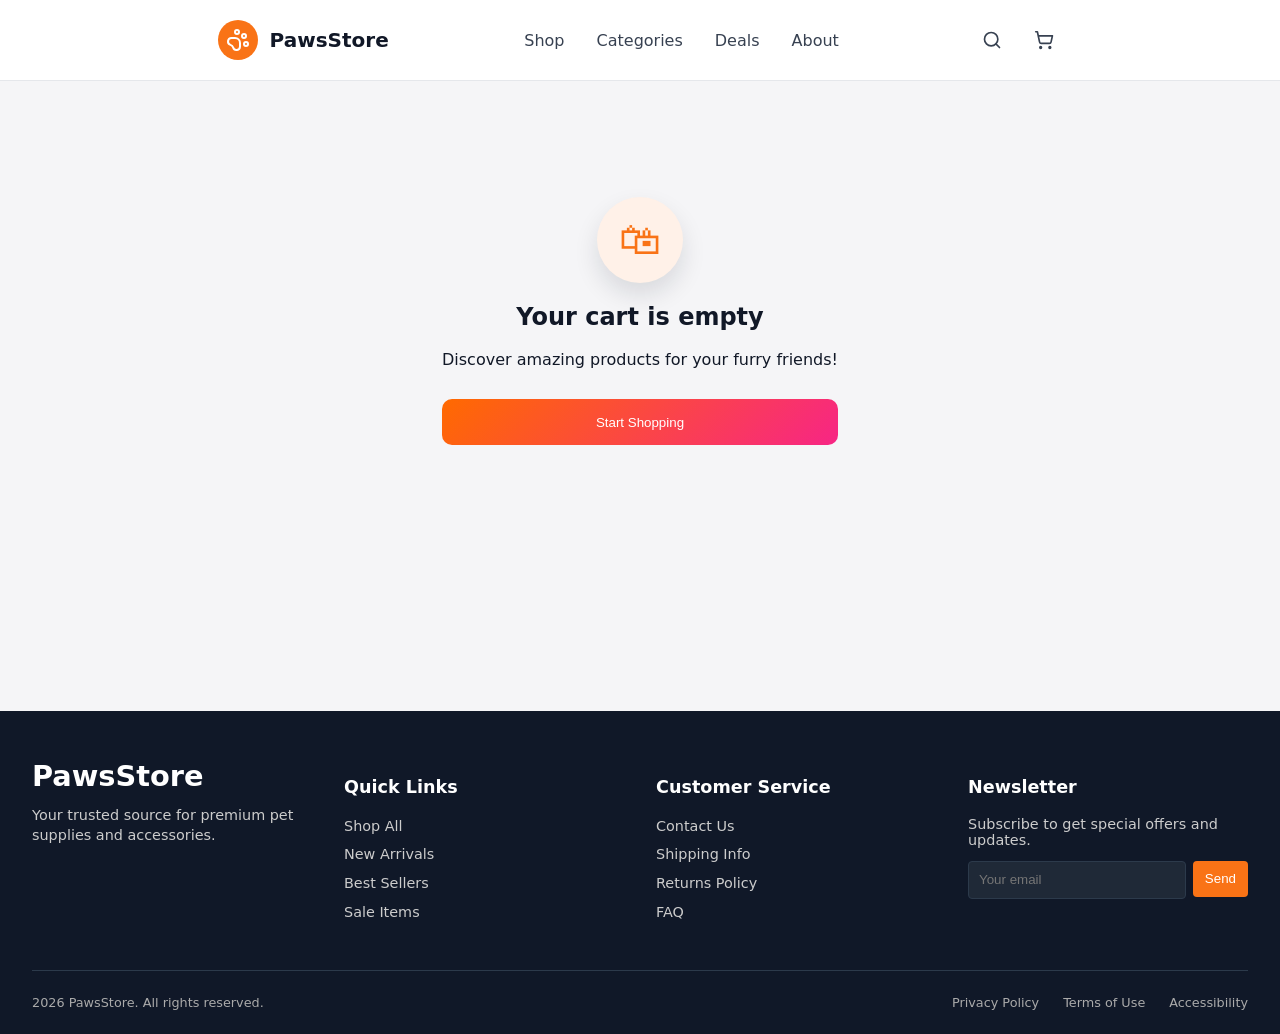
==== frontend/cart.html @ 84805ec5 "add cart.html" ====
<!DOCTYPE html>
<html lang="ru">
<head>
  <meta charset="UTF-8">
  <meta name="viewport" content="width=device-width, initial-scale=1.0">
  <title>Cart | PawsStore</title>
  <link rel="stylesheet" href="./css/header.css">
  <link rel="stylesheet" href="./css/footer.css">
  <link rel="stylesheet" href="./css/cart.css">
</head>
<body>
  <header class="header">
    <a href="./index.html" class="logo">
      <div class="logo-icon">
        <img src="svg/paw.svg" alt="PawsStore">
      </div>
      <span class="logo-text">PawsStore</span>
    </a>

    <nav>
      <a href="#">Shop</a>
      <a href="#">Categories</a>
      <a href="#">Deals</a>
      <a href="#">About</a>
    </nav>

    <div class="actions">
      <button class="search-btn" type="button">
        <img src="svg/search.svg" alt="Поиск">
      </button>
      <div class="cart">
        <a href="./cart.html" class="cart__link">
          <img src="svg/cart.svg" alt="Корзина">
          <span class="cart__count">0</span>
        </a>
      </div>
    </div>
  </header>

  <main class="cart-page" id="cart-page"></main>

  <footer class="footer">
    <div class="footer-container">
      <div class="footer-grid">
        <div class="footer-brand">
          <div class="brand-name"><span>PawsStore</span></div>
          <div class="brand-tagline">Your trusted source for premium pet supplies and accessories.</div>
        </div>

        <div>
          <h3 class="footer-heading">Quick Links</h3>
          <ul class="footer-links">
            <li><a href="#">Shop All</a></li>
            <li><a href="#">New Arrivals</a></li>
            <li><a href="#">Best Sellers</a></li>
            <li><a href="#">Sale Items</a></li>
          </ul>
        </div>

        <div>
          <h3 class="footer-heading">Customer Service</h3>
          <ul class="footer-links">
            <li><a href="#">Contact Us</a></li>
            <li><a href="#">Shipping Info</a></li>
            <li><a href="#">Returns Policy</a></li>
            <li><a href="#">FAQ</a></li>
          </ul>
        </div>

        <div>
          <h3 class="footer-heading">Newsletter</h3>
          <p class="newsletter-text">Subscribe to get special offers and updates.</p>
          <div class="newsletter-form">
            <input type="email" placeholder="Your email" aria-label="Email for newsletter">
            <button class="send-btn" type="button">Send</button>
          </div>
        </div>
      </div>

      <div class="footer-bottom">
        <div class="copyright"><span>2026 PawsStore. All rights reserved.</span></div>
        <div class="footer-legal">
          <a href="#">Privacy Policy</a>
          <a href="#">Terms of Use</a>
          <a href="#">Accessibility</a>
        </div>
      </div>
    </div>
  </footer>

  <script type="module" src="./js/cart.js"></script>
</body>
</html>
---- frontend/css/header.css ----
.header {
  display: flex;
  align-items: center;
  justify-content: space-between;
  padding: 0 17vw;
  background: white;
  border-bottom: 1px solid #e5e7eb;
  position: sticky;
  top: 0;
  z-index: 50;
  height: 80px;
  font-family: system-ui, -apple-system, 'Segoe UI', Roboto, sans-serif;
}

.logo {
  display: flex;
  align-items: center;
  gap: 12px;
  text-decoration: none;
}

.logo-icon {
  width: 40px;
  height: 40px;
  background-color: #f97316;
  border-radius: 50%;
  display: flex;
  align-items: center;
  justify-content: center;
}

.logo-icon img {
  width: 24px;
  height: 24px;
  filter: brightness(0) invert(1);
}

.logo-text {
  font-size: 1.25rem;
  font-weight: 600;
  color: #111827;
}

nav {
  display: flex;
  gap: 2rem;
}

nav a {
  text-decoration: none;
  color: #374151;
  font-size: 1rem;
  font-weight: 500;
}

nav a:hover {
  color: #f97316;
}

.actions {
  display: flex;
  align-items: center;
  gap: 1rem;
}

.search-btn,
.cart__link {
  background: transparent;
  border: none;
  cursor: pointer;
  padding: 8px;
  border-radius: 50%;
  display: flex;
  align-items: center;
  justify-content: center;
}

.search-btn img,
.cart__link img {
  width: 20px;
  height: 20px;
}

.search-btn:hover,
.cart__link:hover {
  background-color: #f3f4f6;
}

.cart {
  position: relative;
}

.cart__link {
  text-decoration: none;
}

.cart__count {
  position: absolute;
  top: -4px;
  right: -4px;
  background-color: #f97316;
  color: white;
  font-size: 0.7rem;
  font-weight: bold;
  border-radius: 9999px;
  min-width: 20px;
  height: 20px;
  display: flex;
  align-items: center;
  justify-content: center;
}
---- frontend/css/footer.css ----
.footer {
  background: #101828;
  font-family: system-ui, -apple-system, 'Segoe UI', sans-serif;
  margin-top: 3rem;
}

.footer-container {
  max-width: 1280px;
  margin: 0 auto;
  padding: 3rem 2rem 1.5rem;
}

.footer-grid {
  display: grid;
  grid-template-columns: repeat(auto-fit, minmax(200px, 1fr));
  gap: 2rem;
  margin-bottom: 2.5rem;
}

.footer-brand .brand-name {
  font-size: 1.8rem;
  font-weight: 700;
  color: #ffffff;
  margin-bottom: 0.75rem;
}

.brand-tagline {
  color: #cccccc;
  font-size: 0.9rem;
  line-height: 1.4;
}

.footer-heading {
  font-size: 1.1rem;
  font-weight: 600;
  color: #ffffff;
  margin-bottom: 1.2rem;
}

.footer-links {
  list-style: none;
  padding: 0;
  margin: 0;
}

.footer-links li {
  margin-bottom: 0.6rem;
}

.footer-links a {
  text-decoration: none;
  color: #cccccc;
  font-size: 0.9rem;
}

.footer-links a:hover {
  color: #e67e22;
}

.newsletter-text {
  margin: 0 0 0.8rem;
  color: #cccccc;
  font-size: 0.9rem;
}

.newsletter-form {
  display: flex;
  gap: 0.4rem;
}

.newsletter-form input {
  flex: 1;
  height: 36px;
  border: 1px solid #2c3a4b;
  border-radius: 4px;
  background: #1f2937;
  color: #ffffff;
  padding: 0 10px;
}

.send-btn {
  height: 36px;
  border: none;
  border-radius: 4px;
  padding: 0 12px;
  background: #f97316;
  color: #fff;
  cursor: pointer;
}

.footer-bottom {
  border-top: 1px solid #2c3a4b;
  padding-top: 1.5rem;
  display: flex;
  flex-wrap: wrap;
  justify-content: space-between;
  align-items: center;
  gap: 1rem;
  font-size: 0.8rem;
  color: #aaaaaa;
}

.footer-legal {
  display: flex;
  gap: 1.5rem;
}

.footer-legal a {
  text-decoration: none;
  color: #aaaaaa;
  font-size: 0.8rem;
}

.footer-legal a:hover {
  color: #e67e22;
}
---- frontend/css/cart.css ----
body {
  margin: 0;
  background: #f5f5f7;
  color: #111827;
  font-family: Inter, system-ui, -apple-system, "Segoe UI", Roboto, Helvetica, Arial, sans-serif;
}

.cart-page {
  width: min(1260px, 92vw);
  margin: 0 auto;
  padding: 24px 0 36px;
  min-height: 58vh;
}

.cart-header {
  margin-bottom: 18px;
}

.cart-title {
  margin: 0;
  font-size: clamp(34px, 4vw, 54px);
  color: #f97316;
}

.cart-subtitle {
  margin-top: 8px;
  color: #6b7280;
}

.cart-alert {
  border: 1px solid #f2dcc8;
  background: #fff8f2;
  border-radius: 10px;
  padding: 10px 14px;
  color: #6b7280;
  margin-bottom: 18px;
}

.cart-grid {
  display: grid;
  grid-template-columns: minmax(0, 1fr) 340px;
  gap: 18px;
}

.cart-list {
  display: flex;
  flex-direction: column;
  gap: 12px;
}

.cart-item {
  display: grid;
  grid-template-columns: 72px minmax(0, 1fr) auto auto;
  align-items: center;
  gap: 10px;
  border: 1px solid #e5e7eb;
  border-radius: 12px;
  background: #fff;
  padding: 10px;
}

.cart-item img {
  width: 72px;
  height: 72px;
  object-fit: cover;
  border-radius: 10px;
}

.cart-item-title {
  margin: 0;
  font-size: 22px;
  line-height: 1.2;
}

.cart-item-sub {
  color: #6b7280;
  font-size: 13px;
}

.qty-control {
  display: inline-flex;
  align-items: center;
  border: 1px solid #d1d5db;
  border-radius: 999px;
  overflow: hidden;
  height: 34px;
}

.qty-btn,
.qty-value {
  width: 32px;
  height: 34px;
  border: none;
  background: #fff;
}

.qty-btn {
  cursor: pointer;
}

.cart-price-wrap {
  text-align: right;
}

.cart-price {
  margin: 0;
  color: #f97316;
  font-size: 30px;
  font-weight: 700;
}

.cart-price-sub {
  color: #6b7280;
  font-size: 12px;
}

.remove-btn {
  border: none;
  background: transparent;
  color: #6b7280;
  cursor: pointer;
  font-size: 18px;
}

.summary {
  border-radius: 14px;
  overflow: hidden;
  background: #fff;
  box-shadow: 0 15px 35px rgba(17, 24, 39, 0.12);
}

.summary-head {
  padding: 18px;
  color: #fff;
  background-image: linear-gradient(135deg, #ff6a00, #f72585);
}

.summary-head h3 {
  margin: 0;
  font-size: 36px;
}

.summary-body {
  padding: 16px;
}

.promo-row {
  display: flex;
  gap: 8px;
}

.promo-row input {
  flex: 1;
  border: 1px solid #d1d5db;
  border-radius: 10px;
  padding: 10px;
}

.promo-row button {
  border: none;
  border-radius: 10px;
  background: #111827;
  color: #fff;
  padding: 0 16px;
  cursor: pointer;
}

.promo-message {
  min-height: 18px;
  font-size: 13px;
  margin-top: 6px;
}

.promo-message.error {
  color: #dc2626;
}

.promo-message.success {
  color: #16a34a;
}

.summary-rows {
  margin-top: 12px;
  border-top: 1px solid #e5e7eb;
  padding-top: 10px;
}

.summary-line {
  display: flex;
  justify-content: space-between;
  margin-bottom: 8px;
  color: #374151;
}

.summary-line.total {
  margin-top: 10px;
  padding-top: 10px;
  border-top: 1px solid #111827;
  font-weight: 700;
  font-size: 20px;
}

.total-value {
  color: #f97316;
}

.checkout-btn,
.back-btn,
.continue-btn {
  width: 100%;
  border: none;
  border-radius: 10px;
  height: 46px;
  cursor: pointer;
  margin-top: 14px;
}

.checkout-btn,
.back-btn {
  color: #fff;
  background-image: linear-gradient(135deg, #ff6a00, #f72585);
}

.continue-btn {
  background: transparent;
  color: #374151;
  border: 1px solid #d1d5db;
}

.empty-state {
  min-height: 48vh;
  display: grid;
  place-items: center;
  text-align: center;
}

.empty-icon {
  width: 86px;
  height: 86px;
  border-radius: 50%;
  background: #fff1e8;
  display: grid;
  place-items: center;
  margin: 0 auto 14px;
  color: #f97316;
  font-size: 42px;
  box-shadow: 0 12px 24px rgba(17, 24, 39, 0.12);
}
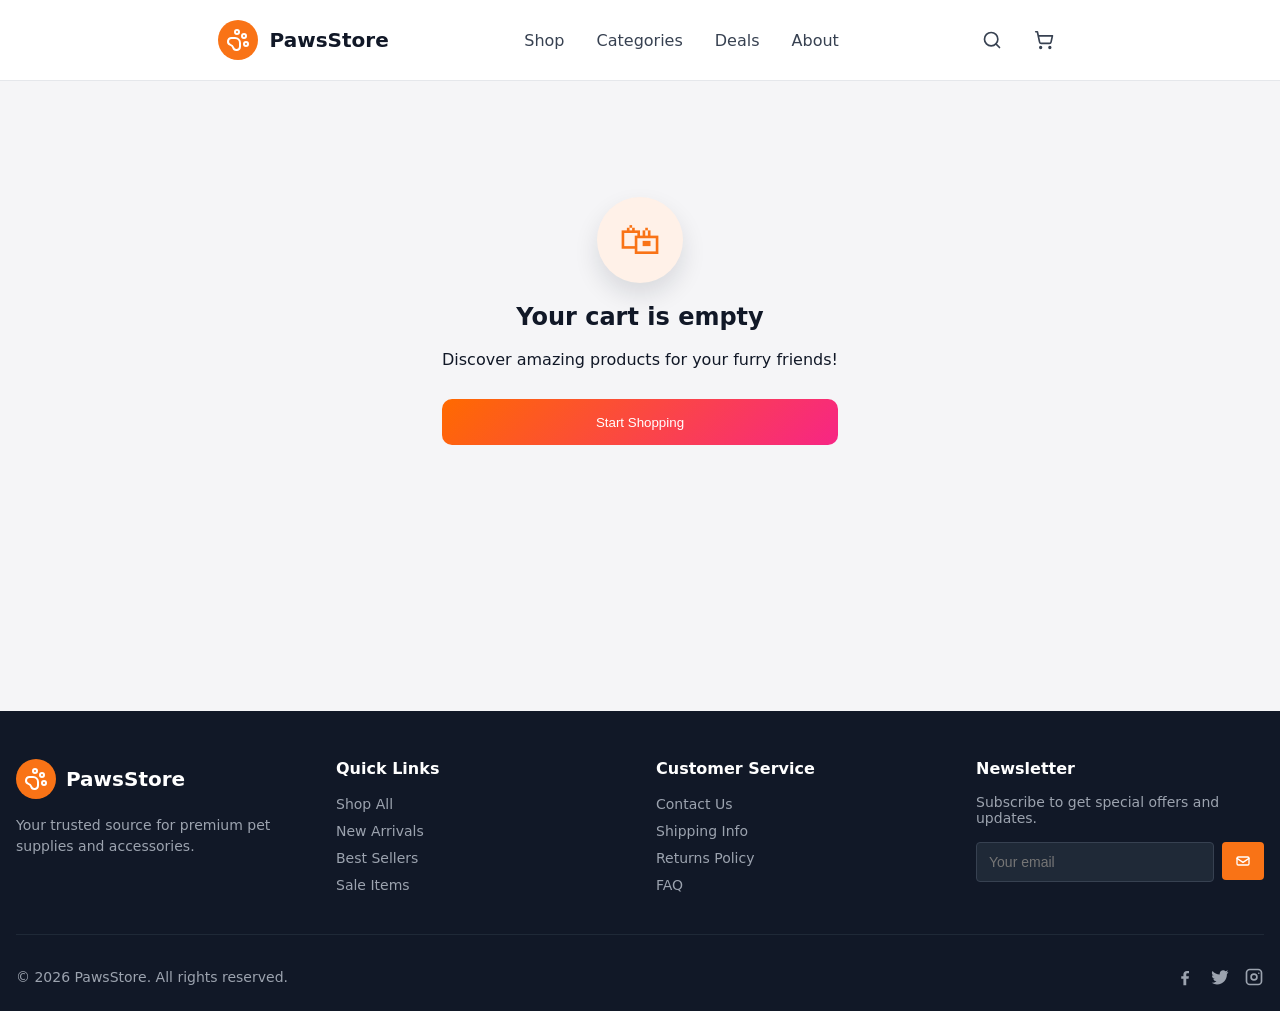
==== commit 4f3c804b: "fix cart style + update footer and cart link" ====
--- a/frontend/cart.html
+++ b/frontend/cart.html
@@ -43,7 +43,12 @@
     <div class="footer-container">
       <div class="footer-grid">
         <div class="footer-brand">
-          <div class="brand-name"><span>PawsStore</span></div>
+          <a href="./index.html" class="brand-name">
+            <span class="footer-logo-icon">
+              <img src="./svg/paw.svg" alt="PawsStore">
+            </span>
+            <span>PawsStore</span>
+          </a>
           <div class="brand-tagline">Your trusted source for premium pet supplies and accessories.</div>
         </div>
 
@@ -72,17 +77,34 @@
           <p class="newsletter-text">Subscribe to get special offers and updates.</p>
           <div class="newsletter-form">
             <input type="email" placeholder="Your email" aria-label="Email for newsletter">
-            <button class="send-btn" type="button">Send</button>
+            <button class="send-btn" id="newsletterSendBtn" aria-label="Send newsletter">
+              <svg viewBox="0 0 24 24" aria-hidden="true">
+                <rect x="3" y="6" width="18" height="12" rx="2"></rect>
+                <path d="m3 8 9 6 9-6"></path>
+              </svg>
+            </button>
           </div>
         </div>
       </div>
 
       <div class="footer-bottom">
-        <div class="copyright"><span>2026 PawsStore. All rights reserved.</span></div>
-        <div class="footer-legal">
-          <a href="#">Privacy Policy</a>
-          <a href="#">Terms of Use</a>
-          <a href="#">Accessibility</a>
+        <div class="copyright"><span>© 2026 PawsStore. All rights reserved.</span></div>
+        <div class="footer-social">
+          <a href="#" aria-label="Facebook">
+            <svg viewBox="0 0 24 24" aria-hidden="true">
+              <path d="M13.5 22v-8h2.8l.4-3h-3.2V9.1c0-.9.3-1.5 1.6-1.5h1.7V4.8a22 22 0 0 0-2.5-.1c-2.5 0-4.2 1.5-4.2 4.3V11H7.5v3h2.6v8z"></path>
+            </svg>
+          </a>
+          <a href="#" aria-label="Twitter">
+            <svg viewBox="0 0 24 24" aria-hidden="true">
+              <path d="M22 5.9a8.6 8.6 0 0 1-2.4.7A4.2 4.2 0 0 0 21.4 4a8.3 8.3 0 0 1-2.7 1A4.2 4.2 0 0 0 11.6 8v.9A11.9 11.9 0 0 1 3 4.7a4.2 4.2 0 0 0 1.3 5.6A4 4 0 0 1 2.4 10v.1a4.2 4.2 0 0 0 3.4 4.1 4.1 4.1 0 0 1-1.9.1 4.2 4.2 0 0 0 3.9 2.9A8.4 8.4 0 0 1 2 19a11.8 11.8 0 0 0 6.4 1.9c7.7 0 11.9-6.4 11.9-11.9v-.5A8.3 8.3 0 0 0 22 5.9z"></path>
+            </svg>
+          </a>
+          <a href="#" aria-label="Instagram">
+            <svg viewBox="0 0 24 24" aria-hidden="true">
+              <path d="M7 2h10a5 5 0 0 1 5 5v10a5 5 0 0 1-5 5H7a5 5 0 0 1-5-5V7a5 5 0 0 1 5-5zm10 2H7a3 3 0 0 0-3 3v10a3 3 0 0 0 3 3h10a3 3 0 0 0 3-3V7a3 3 0 0 0-3-3zm-5 3.5A4.5 4.5 0 1 1 7.5 12 4.5 4.5 0 0 1 12 7.5zm0 2A2.5 2.5 0 1 0 14.5 12 2.5 2.5 0 0 0 12 9.5zM17.75 6.5a1 1 0 1 1-1 1 1 1 0 0 1 1-1z"></path>
+            </svg>
+          </a>
         </div>
       </div>
     </div>
@@ -91,4 +113,3 @@
   <script type="module" src="./js/cart.js"></script>
 </body>
 </html>
-
--- a/frontend/css/footer.css
+++ b/frontend/css/footer.css
@@ -1,6 +1,6 @@
 
 .footer {
-  background: #101828;
+  background: #111827;
   font-family: system-ui, -apple-system, 'Segoe UI', sans-serif;
   margin-top: 3rem;
 }
@@ -8,34 +8,66 @@
 .footer-container {
   max-width: 1280px;
   margin: 0 auto;
-  padding: 3rem 2rem 1.5rem;
+  padding: 3rem 1rem 1.5rem;
 }
 
 .footer-grid {
   display: grid;
-  grid-template-columns: repeat(auto-fit, minmax(200px, 1fr));
+  grid-template-columns: repeat(1, minmax(0, 1fr));
   gap: 2rem;
-  margin-bottom: 2.5rem;
+  margin-bottom: 2rem;
+}
+
+@media (min-width: 640px) {
+  .footer-grid {
+    grid-template-columns: repeat(2, minmax(0, 1fr));
+  }
+}
+
+@media (min-width: 1024px) {
+  .footer-grid {
+    grid-template-columns: repeat(4, minmax(0, 1fr));
+  }
 }
 
 .footer-brand .brand-name {
-  font-size: 1.8rem;
-  font-weight: 700;
+  display: inline-flex;
+  align-items: center;
+  gap: 10px;
+  margin-bottom: 1rem;
+  text-decoration: none;
+  font-size: 1.25rem;
+  font-weight: 600;
   color: #ffffff;
-  margin-bottom: 0.75rem;
+}
+
+.footer-logo-icon {
+  width: 40px;
+  height: 40px;
+  border-radius: 999px;
+  background: #f97316;
+  display: inline-flex;
+  align-items: center;
+  justify-content: center;
+}
+
+.footer-logo-icon img {
+  width: 24px;
+  height: 24px;
+  filter: brightness(0) invert(1);
 }
 
 .brand-tagline {
-  color: #cccccc;
-  font-size: 0.9rem;
-  line-height: 1.4;
+  color: #9ca3af;
+  font-size: 0.875rem;
+  line-height: 1.5;
 }
 
 .footer-heading {
-  font-size: 1.1rem;
+  font-size: 1rem;
   font-weight: 600;
   color: #ffffff;
-  margin-bottom: 1.2rem;
+  margin: 0 0 1rem;
 }
 
 .footer-links {
@@ -45,75 +77,114 @@
 }
 
 .footer-links li {
-  margin-bottom: 0.6rem;
+  margin-bottom: 0.5rem;
 }
 
 .footer-links a {
   text-decoration: none;
-  color: #cccccc;
-  font-size: 0.9rem;
+  color: #9ca3af;
+  font-size: 0.875rem;
+  transition: color 0.2s ease;
 }
 
 .footer-links a:hover {
-  color: #e67e22;
+  color: #f97316;
 }
 
 .newsletter-text {
-  margin: 0 0 0.8rem;
-  color: #cccccc;
-  font-size: 0.9rem;
+  margin: 0 0 1rem;
+  color: #9ca3af;
+  font-size: 0.875rem;
 }
 
 .newsletter-form {
   display: flex;
-  gap: 0.4rem;
+  gap: 0.5rem;
 }
 
 .newsletter-form input {
   flex: 1;
-  height: 36px;
-  border: 1px solid #2c3a4b;
+  height: 38px;
+  border: 1px solid #374151;
   border-radius: 4px;
   background: #1f2937;
   color: #ffffff;
-  padding: 0 10px;
+  padding: 0 12px;
+  font-size: 0.875rem;
+}
+
+.newsletter-form input:focus {
+  outline: none;
+  border-color: #f97316;
 }
 
 .send-btn {
-  height: 36px;
+  height: 38px;
+  min-width: 42px;
   border: none;
   border-radius: 4px;
-  padding: 0 12px;
+  padding: 0;
   background: #f97316;
   color: #fff;
   cursor: pointer;
+  display: inline-flex;
+  align-items: center;
+  justify-content: center;
+  transition: background-color 0.2s ease;
+}
+
+.send-btn:hover {
+  background: #ea580c;
+}
+
+.send-btn svg {
+  width: 16px;
+  height: 16px;
+  fill: none;
+  stroke: currentColor;
+  stroke-width: 2;
+  stroke-linecap: round;
+  stroke-linejoin: round;
 }
 
 .footer-bottom {
-  border-top: 1px solid #2c3a4b;
-  padding-top: 1.5rem;
+  border-top: 1px solid #1f2937;
+  padding-top: 2rem;
   display: flex;
-  flex-wrap: wrap;
+  flex-direction: column;
   justify-content: space-between;
   align-items: center;
   gap: 1rem;
-  font-size: 0.8rem;
-  color: #aaaaaa;
+  font-size: 0.875rem;
+  color: #9ca3af;
 }
 
-.footer-legal {
+.footer-social {
   display: flex;
-  gap: 1.5rem;
+  align-items: center;
+  gap: 0.9rem;
 }
 
-.footer-legal a {
-  text-decoration: none;
-  color: #aaaaaa;
-  font-size: 0.8rem;
+.footer-social a {
+  color: #9ca3af;
+  transition: color 0.2s ease;
+  display: inline-flex;
+  align-items: center;
+  justify-content: center;
 }
 
-.footer-legal a:hover {
-  color: #e67e22;
+.footer-social a:hover {
+  color: #f97316;
 }
 
+.footer-social svg {
+  width: 20px;
+  height: 20px;
+  fill: currentColor;
+}
 
+@media (min-width: 640px) {
+  .footer-bottom {
+    flex-direction: row;
+  }
+}
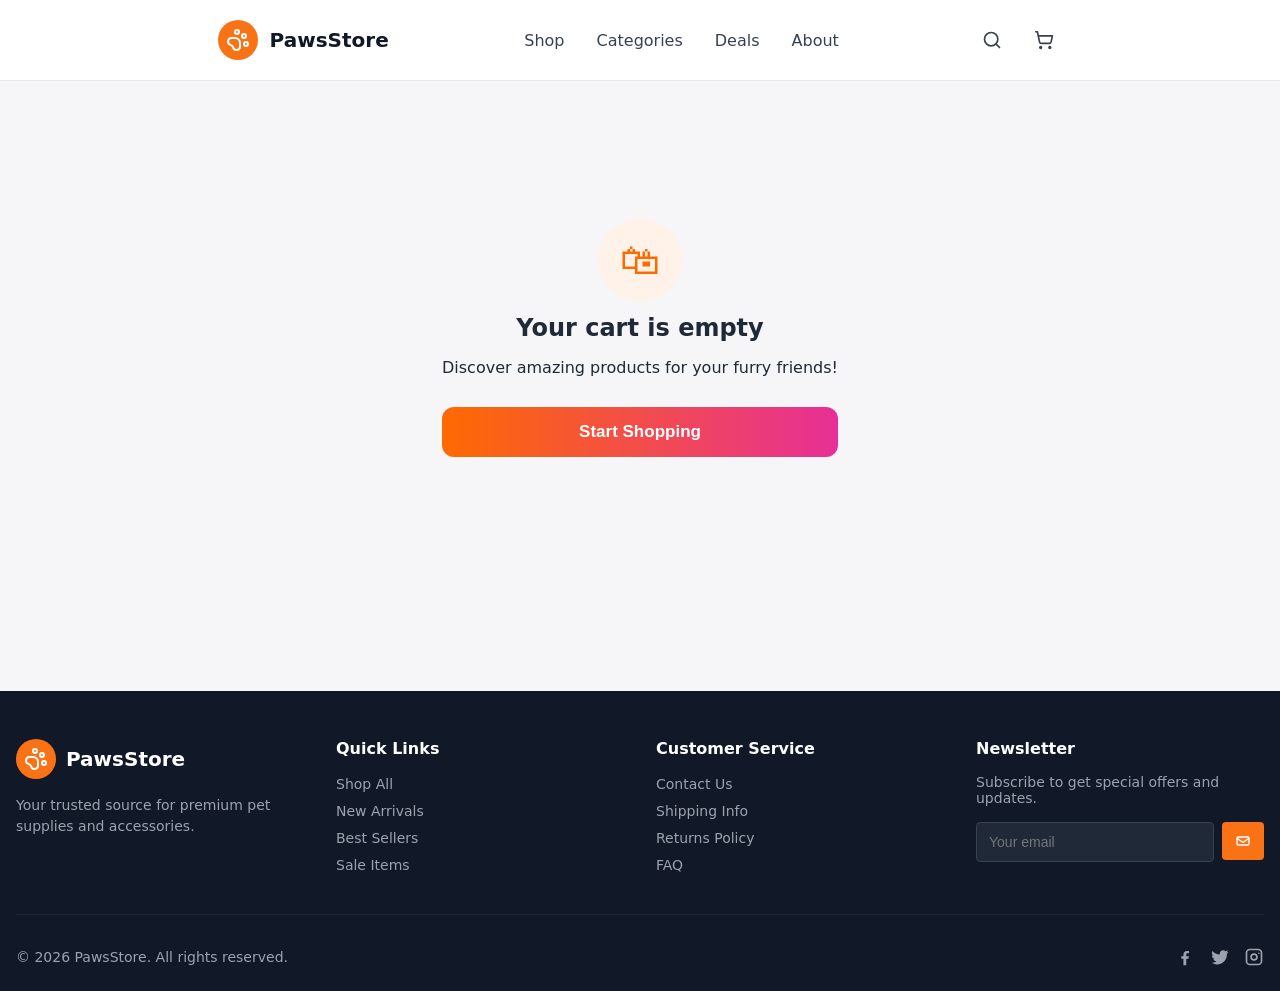
==== commit 2bf048e0: "fix cart style in cart + add logic fjr free shipping" ====
--- a/frontend/cart.html
+++ b/frontend/cart.html
@@ -25,7 +25,7 @@
     </nav>
 
     <div class="actions">
-      <button class="search-btn" type="button">
+      <button class="search-btn">
         <img src="svg/search.svg" alt="Поиск">
       </button>
       <div class="cart">
@@ -49,7 +49,9 @@
             </span>
             <span>PawsStore</span>
           </a>
-          <div class="brand-tagline">Your trusted source for premium pet supplies and accessories.</div>
+          <div class="brand-tagline">
+            Your trusted source for premium pet supplies and accessories.
+          </div>
         </div>
 
         <div>
@@ -88,7 +90,9 @@
       </div>
 
       <div class="footer-bottom">
-        <div class="copyright"><span>© 2026 PawsStore. All rights reserved.</span></div>
+        <div class="copyright">
+          <span>© 2026 PawsStore. All rights reserved.</span>
+        </div>
         <div class="footer-social">
           <a href="#" aria-label="Facebook">
             <svg viewBox="0 0 24 24" aria-hidden="true">
--- a/frontend/css/cart.css
+++ b/frontend/css/cart.css
@@ -1,101 +1,240 @@
+.cart-page,
+.cart-page * {
+  box-sizing: border-box;
+}
+
 body {
   margin: 0;
-  background: #f5f5f7;
-  color: #111827;
+  background: #f6f6f8;
+  color: #1f2937;
   font-family: Inter, system-ui, -apple-system, "Segoe UI", Roboto, Helvetica, Arial, sans-serif;
 }
 
 .cart-page {
-  width: min(1260px, 92vw);
-  margin: 0 auto;
-  padding: 24px 0 36px;
-  min-height: 58vh;
-}
-
-.cart-header {
-  margin-bottom: 18px;
+  width: min(1240px, 92vw);
+  margin: 22px auto 44px;
+  min-height: 60vh;
+}
+
+.cart-top {
+  background: #fff;
+  border: 1px solid #e2e6ed;
+  border-radius: 18px;
+  box-shadow: 0 8px 20px rgba(15, 23, 42, 0.06);
+}
+
+.cart-top-inner {
+  padding: 20px 24px 18px;
+}
+
+.cart-header-row {
+  display: flex;
+  justify-content: space-between;
+  align-items: flex-start;
+  gap: 20px;
+  margin-bottom: 16px;
 }
 
 .cart-title {
   margin: 0;
-  font-size: clamp(34px, 4vw, 54px);
+  font-size: clamp(34px, 4vw, 44px);
+  line-height: 1.08;
+  font-weight: 800;
+  letter-spacing: -0.02em;
+  background: linear-gradient(90deg, #ff6a00 0%, #e62f98 85%);
+  -webkit-background-clip: text;
+  background-clip: text;
+  color: transparent;
+}
+
+.cart-subtitle {
+  margin: 8px 0 0;
+  color: #4b5563;
+  font-size: 18px;
+}
+
+.checkout-steps {
+  list-style: none;
+  margin: 12px 0 0;
+  padding: 0;
+  display: flex;
+  align-items: center;
+  gap: 8px;
+}
+
+.step {
+  display: inline-flex;
+  align-items: center;
+  gap: 8px;
+  color: #a0a7b7;
+  font-size: 15px;
+  font-weight: 600;
+}
+
+.step-dot {
+  width: 30px;
+  height: 30px;
+  border-radius: 999px;
+  display: inline-flex;
+  align-items: center;
+  justify-content: center;
+  font-weight: 700;
+  font-size: 14px;
+  background: #e5e7eb;
+  color: #9ca3af;
+}
+
+.step.is-active {
+  color: #111827;
+}
+
+.step.is-active .step-dot {
+  background: #ff6a00;
+  color: #fff;
+}
+
+.step-divider {
+  color: #9ca3af;
+  font-size: 18px;
+  line-height: 1;
+}
+
+.cart-alert {
+  margin: 0;
+  border: 1px solid #f2dec8;
+  background: linear-gradient(90deg, #fff5ea 0%, #ffeff6 100%);
+  border-radius: 14px;
+  min-height: 50px;
+  padding: 8px 14px;
+  display: flex;
+  justify-content: space-between;
+  align-items: center;
+  gap: 12px;
+}
+
+.cart-alert-left {
+  display: flex;
+  align-items: center;
+  gap: 8px;
+  color: #4b5563;
+  font-size: 16px;
+}
+
+.cart-alert-left strong {
+  color: #ff6a00;
+}
+
+.alert-icon {
+  width: 18px;
+  height: 18px;
+  color: #ff6a00;
+  fill: none;
+  stroke: currentColor;
+  stroke-width: 2;
+}
+
+.cart-alert-status {
+  font-size: 16px;
+  font-weight: 700;
+}
+
+.cart-alert-status--ok {
+  color: #16a34a;
+}
+
+.cart-alert-status--pending {
   color: #f97316;
 }
 
-.cart-subtitle {
-  margin-top: 8px;
-  color: #6b7280;
-}
-
-.cart-alert {
-  border: 1px solid #f2dcc8;
-  background: #fff8f2;
-  border-radius: 10px;
-  padding: 10px 14px;
-  color: #6b7280;
-  margin-bottom: 18px;
+.cart-content {
+  margin-top: 18px;
+}
+
+.cart-content-inner {
+  width: 100%;
 }
 
 .cart-grid {
   display: grid;
-  grid-template-columns: minmax(0, 1fr) 340px;
-  gap: 18px;
+  grid-template-columns: minmax(0, 1fr) 360px;
+  gap: 22px;
+  align-items: start;
 }
 
 .cart-list {
   display: flex;
   flex-direction: column;
-  gap: 12px;
+  gap: 14px;
 }
 
 .cart-item {
   display: grid;
-  grid-template-columns: 72px minmax(0, 1fr) auto auto;
-  align-items: center;
-  gap: 10px;
-  border: 1px solid #e5e7eb;
+  grid-template-columns: 88px minmax(200px, 1fr) 116px auto 24px;
+  align-items: center;
+  gap: 14px;
+  border: 1px solid #dfe3eb;
+  border-radius: 14px;
+  background: #fff;
+  padding: 12px 14px;
+  box-shadow: 0 2px 8px rgba(15, 23, 42, 0.05);
+}
+
+.cart-item-image {
+  width: 88px;
+  height: 88px;
+  object-fit: cover;
   border-radius: 12px;
-  background: #fff;
-  padding: 10px;
-}
-
-.cart-item img {
-  width: 72px;
-  height: 72px;
-  object-fit: cover;
-  border-radius: 10px;
+}
+
+.cart-item-main {
+  min-width: 0;
 }
 
 .cart-item-title {
   margin: 0;
-  font-size: 22px;
-  line-height: 1.2;
+  font-size: 24px;
+  line-height: 1.24;
+  font-weight: 700;
+  letter-spacing: -0.01em;
+  color: #1f2937;
 }
 
 .cart-item-sub {
-  color: #6b7280;
-  font-size: 13px;
+  margin: 5px 0 0;
+  color: #64748b;
+  font-size: 14px;
 }
 
 .qty-control {
+  height: 38px;
+  border: 1px solid #d1d5de;
+  border-radius: 999px;
   display: inline-flex;
   align-items: center;
-  border: 1px solid #d1d5db;
+  justify-content: space-between;
+  padding: 0 6px;
+  gap: 2px;
+  min-width: 116px;
+}
+
+.qty-btn {
+  width: 30px;
+  height: 30px;
+  border: none;
   border-radius: 999px;
-  overflow: hidden;
-  height: 34px;
-}
-
-.qty-btn,
+  background: transparent;
+  font-size: 20px;
+  line-height: 1;
+  color: #4b5563;
+  cursor: pointer;
+}
+
 .qty-value {
-  width: 32px;
-  height: 34px;
-  border: none;
-  background: #fff;
-}
-
-.qty-btn {
-  cursor: pointer;
+  min-width: 20px;
+  text-align: center;
+  font-size: 16px;
+  font-weight: 700;
+  color: #111827;
 }
 
 .cart-price-wrap {
@@ -104,71 +243,122 @@
 
 .cart-price {
   margin: 0;
-  color: #f97316;
-  font-size: 30px;
-  font-weight: 700;
+  color: #ff6a00;
+  font-size: 28px;
+  line-height: 1.12;
+  font-weight: 800;
 }
 
 .cart-price-sub {
-  color: #6b7280;
-  font-size: 12px;
+  display: block;
+  margin-top: 3px;
+  color: #64748b;
+  font-size: 13px;
 }
 
 .remove-btn {
   border: none;
   background: transparent;
-  color: #6b7280;
+  color: #8b95a7;
+  width: 24px;
+  height: 24px;
+  padding: 0;
+  display: inline-flex;
+  align-items: center;
+  justify-content: center;
   cursor: pointer;
-  font-size: 18px;
+}
+
+.remove-btn svg {
+  width: 17px;
+  height: 17px;
+  fill: none;
+  stroke: currentColor;
+  stroke-width: 2;
 }
 
 .summary {
-  border-radius: 14px;
+  border-radius: 16px;
   overflow: hidden;
   background: #fff;
-  box-shadow: 0 15px 35px rgba(17, 24, 39, 0.12);
+  box-shadow: 0 14px 30px rgba(15, 23, 42, 0.12);
 }
 
 .summary-head {
-  padding: 18px;
+  padding: 18px 20px;
   color: #fff;
-  background-image: linear-gradient(135deg, #ff6a00, #f72585);
-}
-
-.summary-head h3 {
+  background-image: linear-gradient(90deg, #ff6a00, #e72f97);
+}
+
+.summary-head h2 {
   margin: 0;
-  font-size: 36px;
+  font-size: 30px;
+  line-height: 1.12;
+  font-weight: 800;
+}
+
+.summary-head p {
+  margin: 7px 0 0;
+  font-size: 16px;
 }
 
 .summary-body {
-  padding: 16px;
+  padding: 16px 20px 18px;
+}
+
+.promo-label {
+  display: inline-flex;
+  align-items: center;
+  gap: 8px;
+  color: #1f2937;
+  font-size: 18px;
+  font-weight: 700;
+}
+
+.promo-label svg {
+  width: 16px;
+  height: 16px;
+  color: #ff6a00;
+  fill: none;
+  stroke: currentColor;
+  stroke-width: 2;
 }
 
 .promo-row {
+  margin-top: 10px;
   display: flex;
   gap: 8px;
 }
 
 .promo-row input {
-  flex: 1;
-  border: 1px solid #d1d5db;
-  border-radius: 10px;
-  padding: 10px;
+  width: 100%;
+  border: 1px solid #cfd5e0;
+  border-radius: 12px;
+  height: 46px;
+  padding: 0 14px;
+  font-size: 16px;
+  color: #111827;
+}
+
+.promo-row input::placeholder {
+  color: #9ca3af;
 }
 
 .promo-row button {
   border: none;
-  border-radius: 10px;
-  background: #111827;
+  border-radius: 12px;
+  width: 86px;
+  background: #0f1d36;
   color: #fff;
-  padding: 0 16px;
+  font-weight: 700;
+  font-size: 15px;
   cursor: pointer;
 }
 
 .promo-message {
   min-height: 18px;
+  margin-top: 7px;
   font-size: 13px;
-  margin-top: 6px;
 }
 
 .promo-message.error {
@@ -179,73 +369,246 @@
   color: #16a34a;
 }
 
+.summary-divider {
+  margin-top: 12px;
+  border-top: 2px dashed #d9dee8;
+}
+
 .summary-rows {
   margin-top: 12px;
-  border-top: 1px solid #e5e7eb;
-  padding-top: 10px;
 }
 
 .summary-line {
   display: flex;
   justify-content: space-between;
-  margin-bottom: 8px;
-  color: #374151;
+  align-items: center;
+  margin-bottom: 9px;
+  font-size: 16px;
+  color: #475569;
+}
+
+.summary-line strong {
+  color: #1f2937;
 }
 
 .summary-line.total {
-  margin-top: 10px;
-  padding-top: 10px;
-  border-top: 1px solid #111827;
+  margin-top: 4px;
+  padding-top: 11px;
+  border-top: 2px solid #1f2937;
+  font-size: 24px;
+  font-weight: 800;
+  color: #111827;
+}
+
+.total-value {
+  color: #ff6a00;
+}
+
+.summary-meta {
+  margin-top: 15px;
+  display: grid;
+  gap: 10px;
+}
+
+.summary-meta-card {
+  border-radius: 12px;
+  min-height: 60px;
+  padding: 10px 12px;
+  display: flex;
+  align-items: center;
+  gap: 10px;
+}
+
+.summary-meta-card--delivery {
+  background: #e7f0fb;
+  border: 1px solid #cddff7;
+  color: #1e429f;
+}
+
+.summary-meta-card--shipping {
+  background: #f2edf9;
+  border: 1px solid #e2d6f5;
+  color: #5b21b6;
+}
+
+.summary-meta-icon {
+  width: 30px;
+  height: 30px;
+  border-radius: 10px;
+  display: grid;
+  place-items: center;
+}
+
+.summary-meta-card--delivery .summary-meta-icon {
+  background: #3677e6;
+  color: #fff;
+}
+
+.summary-meta-card--shipping .summary-meta-icon {
+  background: #9d46ea;
+  color: #fff;
+}
+
+.summary-meta-icon svg {
+  width: 16px;
+  height: 16px;
+  fill: none;
+  stroke: currentColor;
+  stroke-width: 2;
+}
+
+.summary-meta-card strong {
+  display: block;
+  font-size: 15px;
+  line-height: 1.2;
+}
+
+.summary-meta-card span {
+  display: block;
+  margin-top: 2px;
+  font-size: 12px;
+  color: inherit;
+}
+
+.checkout-btn,
+.back-btn {
+  margin-top: 14px;
+  width: 100%;
+  border: none;
+  border-radius: 12px;
+  height: 50px;
+  color: #fff;
+  font-size: 17px;
   font-weight: 700;
-  font-size: 20px;
-}
-
-.total-value {
-  color: #f97316;
-}
-
-.checkout-btn,
-.back-btn,
+  cursor: pointer;
+  background-image: linear-gradient(90deg, #ff6a00, #e72f97);
+}
+
+.checkout-btn {
+  display: inline-flex;
+  align-items: center;
+  justify-content: center;
+  gap: 8px;
+}
+
+.checkout-btn svg {
+  width: 18px;
+  height: 18px;
+  fill: none;
+  stroke: currentColor;
+  stroke-width: 2;
+}
+
 .continue-btn {
   width: 100%;
+  margin-top: 10px;
   border: none;
-  border-radius: 10px;
-  height: 46px;
+  background: transparent;
+  color: #475569;
+  font-size: 16px;
+  height: 36px;
   cursor: pointer;
-  margin-top: 14px;
-}
-
-.checkout-btn,
-.back-btn {
-  color: #fff;
-  background-image: linear-gradient(135deg, #ff6a00, #f72585);
-}
-
-.continue-btn {
-  background: transparent;
-  color: #374151;
-  border: 1px solid #d1d5db;
 }
 
 .empty-state {
-  min-height: 48vh;
+  min-height: 52vh;
   display: grid;
   place-items: center;
+  padding: 20px;
   text-align: center;
 }
 
+.empty-state h1 {
+  margin: 0;
+}
+
 .empty-icon {
-  width: 86px;
-  height: 86px;
+  width: 84px;
+  height: 84px;
   border-radius: 50%;
-  background: #fff1e8;
+  margin: 0 auto 12px;
   display: grid;
   place-items: center;
-  margin: 0 auto 14px;
-  color: #f97316;
-  font-size: 42px;
-  box-shadow: 0 12px 24px rgba(17, 24, 39, 0.12);
-}
-
-
-
+  font-size: 40px;
+  color: #ff6a00;
+  background: #fff2e8;
+}
+
+@media (max-width: 1080px) {
+  .cart-grid {
+    grid-template-columns: 1fr;
+  }
+
+  .summary {
+    max-width: 520px;
+  }
+}
+
+@media (max-width: 760px) {
+  .cart-page {
+    width: min(1240px, 95vw);
+    margin: 14px auto 28px;
+  }
+
+  .cart-top-inner {
+    padding: 16px;
+  }
+
+  .cart-header-row {
+    flex-direction: column;
+    gap: 10px;
+  }
+
+  .cart-subtitle {
+    font-size: 16px;
+  }
+
+  .checkout-steps {
+    flex-wrap: wrap;
+  }
+
+  .cart-alert {
+    flex-direction: column;
+    align-items: flex-start;
+  }
+
+  .cart-alert-left,
+  .cart-alert-status {
+    font-size: 14px;
+  }
+
+  .cart-item {
+    grid-template-columns: 78px minmax(0, 1fr);
+    gap: 10px;
+  }
+
+  .cart-item-image {
+    width: 78px;
+    height: 78px;
+  }
+
+  .cart-item-title {
+    font-size: 18px;
+  }
+
+  .cart-item-sub {
+    font-size: 12px;
+  }
+
+  .qty-control {
+    margin-top: 8px;
+  }
+
+  .cart-price-wrap {
+    margin-top: 8px;
+    text-align: left;
+  }
+
+  .cart-price {
+    font-size: 24px;
+  }
+
+  .remove-btn {
+    margin-left: auto;
+  }
+}
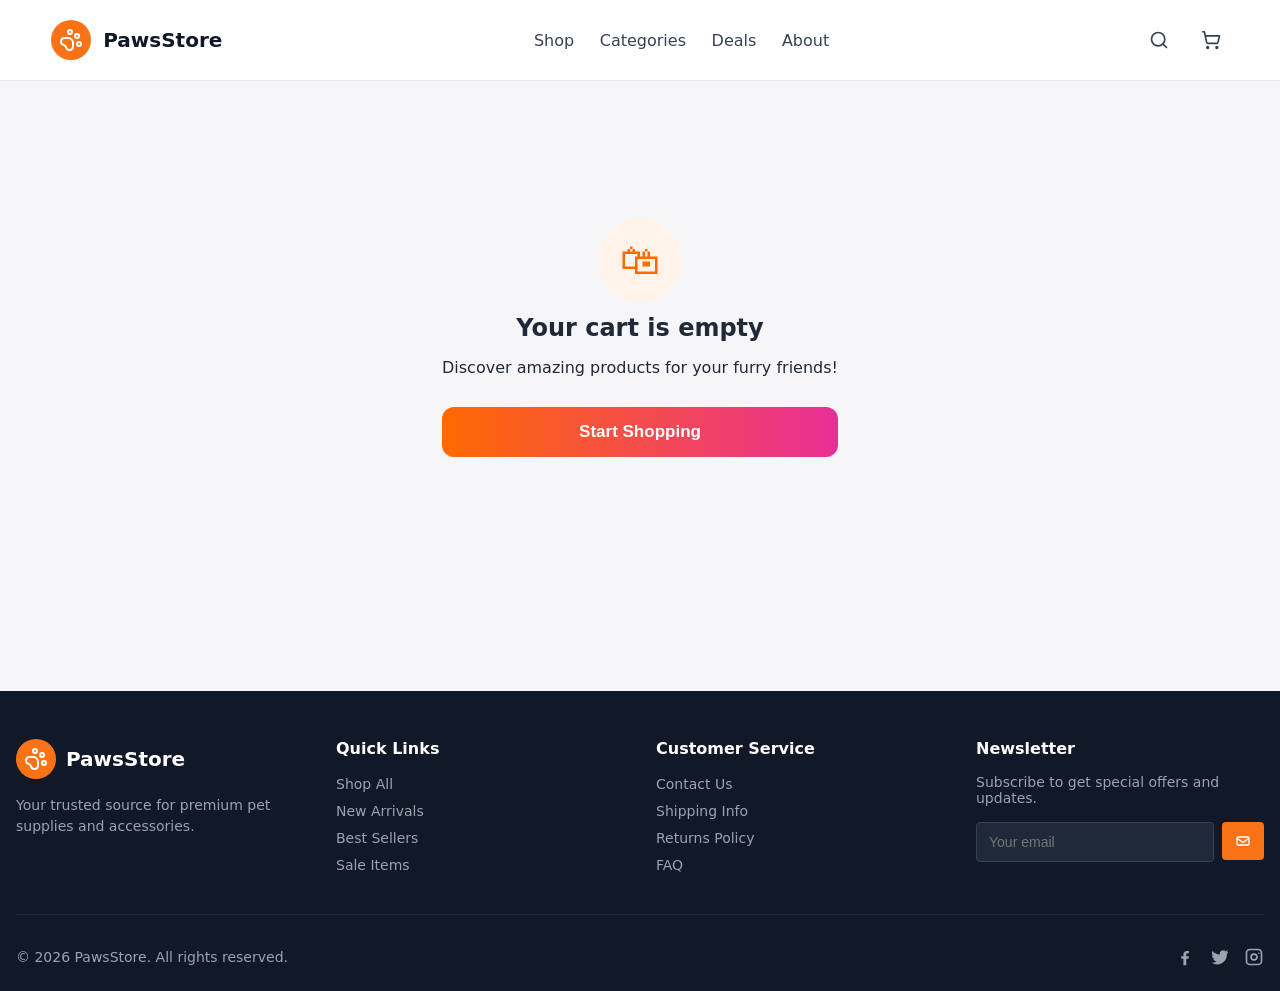
==== commit 6c1d2a65: "добавлено бургер-меню на всех страницах Co-authored-by: Copilot <223556219+Copilot@users.noreply.git" ====
--- a/frontend/cart.html
+++ b/frontend/cart.html
@@ -25,6 +25,11 @@
     </nav>
 
     <div class="actions">
+      <button class="burger-btn" id="burger-btn" type="button" aria-label="Открыть меню" aria-expanded="false" aria-controls="mobile-menu">
+        <span></span>
+        <span></span>
+        <span></span>
+      </button>
       <button class="search-btn">
         <img src="svg/search.svg" alt="Поиск">
       </button>
@@ -36,6 +41,13 @@
       </div>
     </div>
   </header>
+  <div class="mobile-menu-backdrop" id="mobile-menu-backdrop" hidden></div>
+  <aside class="mobile-menu" id="mobile-menu" hidden>
+    <a href="#">Shop</a>
+    <a href="#">Categories</a>
+    <a href="#">Deals</a>
+    <a href="#">About</a>
+  </aside>
 
   <main class="cart-page" id="cart-page"></main>
 
--- a/frontend/css/header.css
+++ b/frontend/css/header.css
@@ -2,14 +2,14 @@
   display: flex;
   align-items: center;
   justify-content: space-between;
-  padding: 0 17vw;
-  background: white;
+  padding: 0 clamp(16px, 4vw, 17vw);
+  background: #fff;
   border-bottom: 1px solid #e5e7eb;
   position: sticky;
   top: 0;
-  z-index: 50;
+  z-index: 80;
   height: 80px;
-  font-family: system-ui, -apple-system, 'Segoe UI', Roboto, sans-serif;
+  font-family: system-ui, -apple-system, "Segoe UI", Roboto, sans-serif;
 }
 
 .logo {
@@ -43,7 +43,7 @@
 
 nav {
   display: flex;
-  gap: 2rem;
+  gap: clamp(1rem, 2vw, 2rem);
 }
 
 nav a {
@@ -64,12 +64,13 @@
 }
 
 .search-btn,
-.cart__link {
+.cart__link,
+.burger-btn {
   background: transparent;
   border: none;
   cursor: pointer;
   padding: 8px;
-  border-radius: 50%;
+  border-radius: 999px;
   display: flex;
   align-items: center;
   justify-content: center;
@@ -82,7 +83,8 @@
 }
 
 .search-btn:hover,
-.cart__link:hover {
+.cart__link:hover,
+.burger-btn:hover {
   background-color: #f3f4f6;
 }
 
@@ -99,9 +101,9 @@
   top: -4px;
   right: -4px;
   background-color: #f97316;
-  color: white;
+  color: #fff;
   font-size: 0.7rem;
-  font-weight: bold;
+  font-weight: 700;
   border-radius: 9999px;
   min-width: 20px;
   height: 20px;
@@ -110,4 +112,153 @@
   justify-content: center;
 }
 
-
+body.menu-open {
+  overflow: hidden;
+}
+
+.burger-btn {
+  display: none;
+  width: 38px;
+  height: 38px;
+  gap: 4px;
+  flex-direction: column;
+  padding: 0;
+  flex-shrink: 0;
+}
+
+.burger-btn span {
+  width: 18px;
+  height: 2px;
+  border-radius: 999px;
+  background: #374151;
+  transition: transform 0.22s ease, opacity 0.22s ease;
+}
+
+.burger-btn[aria-expanded="true"] span:nth-child(1) {
+  transform: translateY(6px) rotate(45deg);
+}
+
+.burger-btn[aria-expanded="true"] span:nth-child(2) {
+  opacity: 0;
+}
+
+.burger-btn[aria-expanded="true"] span:nth-child(3) {
+  transform: translateY(-6px) rotate(-45deg);
+}
+
+.mobile-menu-backdrop {
+  position: fixed;
+  inset: 0;
+  background: rgba(17, 24, 39, 0.45);
+  z-index: 75;
+  opacity: 0;
+  visibility: hidden;
+  transition: opacity 0.22s ease, visibility 0.22s ease;
+}
+
+.mobile-menu {
+  position: fixed;
+  top: 72px;
+  left: 12px;
+  right: 12px;
+  z-index: 76;
+  background: #fff;
+  border: 1px solid #e5e7eb;
+  border-radius: 12px;
+  box-shadow: 0 14px 30px rgba(0, 0, 0, 0.14);
+  padding: 10px;
+  display: grid;
+  gap: 6px;
+  opacity: 0;
+  visibility: hidden;
+  transform: translateY(-8px);
+  transition: opacity 0.22s ease, transform 0.22s ease, visibility 0.22s ease;
+}
+
+.mobile-menu a {
+  display: block;
+  text-decoration: none;
+  color: #374151;
+  font-weight: 600;
+  padding: 12px 10px;
+  border-radius: 8px;
+}
+
+.mobile-menu a:hover {
+  background: #f9fafb;
+  color: #f97316;
+}
+
+.mobile-menu-backdrop[hidden],
+.mobile-menu[hidden] {
+  display: none !important;
+}
+
+.mobile-menu-backdrop.is-open,
+.mobile-menu.is-open {
+  visibility: visible;
+}
+
+.mobile-menu-backdrop.is-open {
+  opacity: 1;
+}
+
+.mobile-menu.is-open {
+  opacity: 1;
+  transform: translateY(0);
+}
+
+@media (max-width: 1100px) {
+  .header {
+    height: 72px;
+  }
+}
+
+@media (max-width: 1024px) {
+  nav {
+    display: none;
+  }
+
+  .burger-btn {
+    display: inline-flex;
+  }
+}
+
+@media (max-width: 768px) {
+  .logo-text {
+    display: none;
+  }
+}
+
+@media (max-width: 520px) {
+  .logo {
+    gap: 8px;
+  }
+
+  .logo-icon {
+    width: 34px;
+    height: 34px;
+  }
+
+  .logo-icon img {
+    width: 20px;
+    height: 20px;
+  }
+
+  .search-btn,
+  .cart__link {
+    padding: 6px;
+  }
+
+  .burger-btn {
+    width: 34px;
+    height: 34px;
+  }
+
+  .mobile-menu {
+    top: 66px;
+    left: 8px;
+    right: 8px;
+    padding: 8px;
+  }
+}
